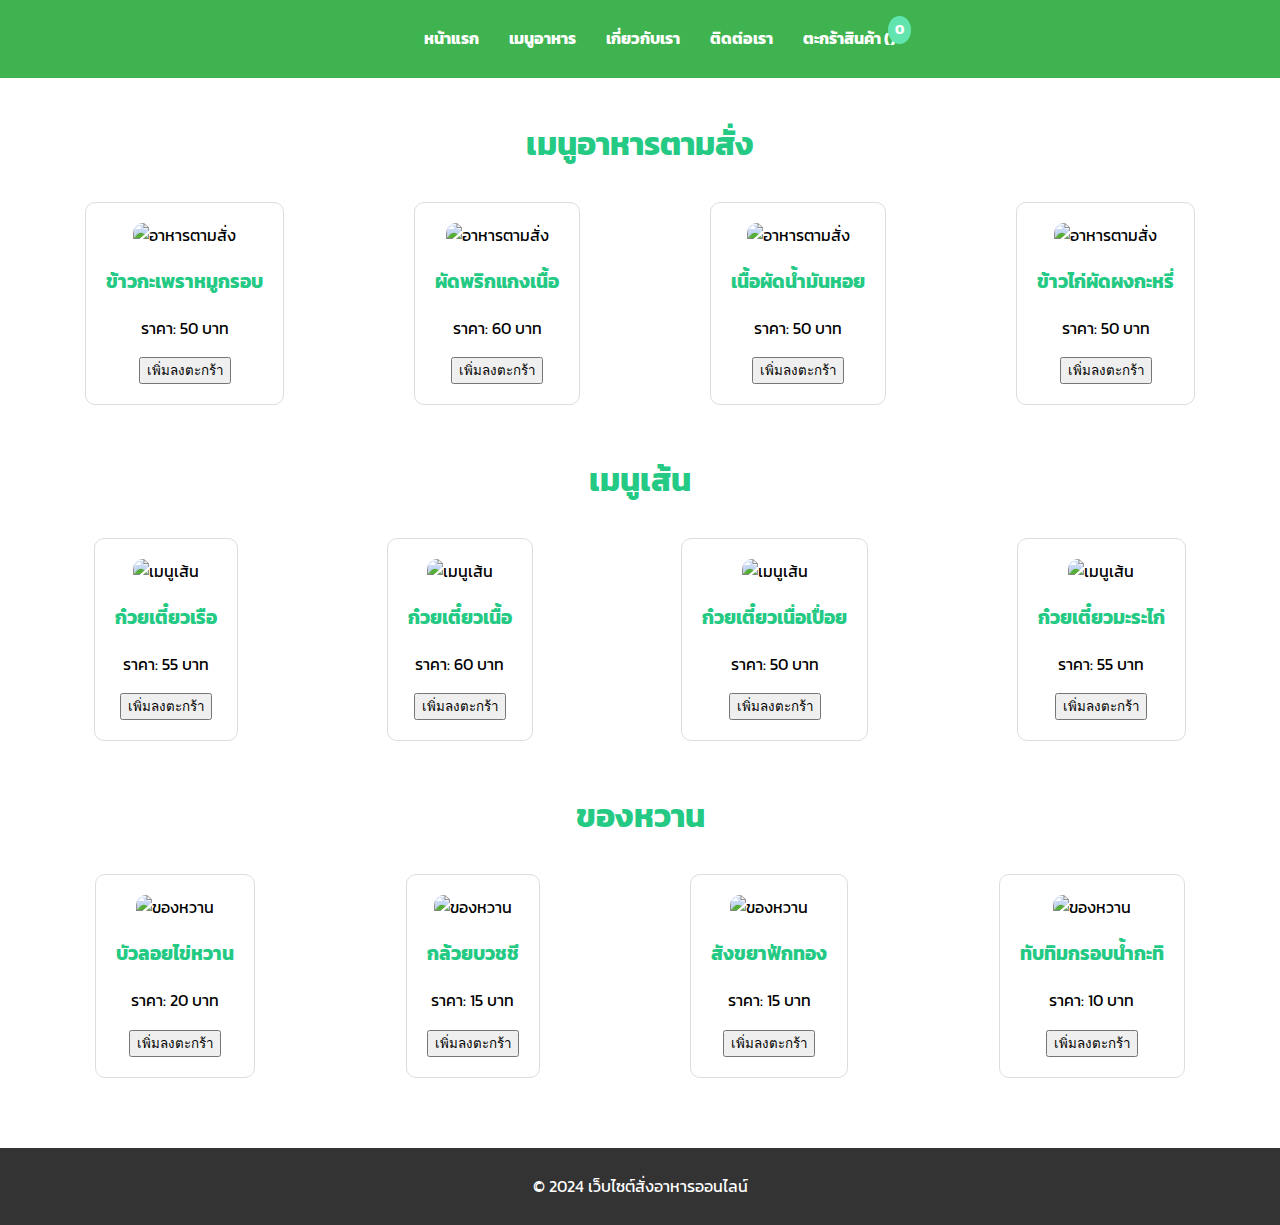
==== special-dishes.html @ 472b96eb "Initial commit" ====
<!DOCTYPE html>
<html lang="th">
<head>
    <meta charset="UTF-8">
    <meta name="viewport" content="width=device-width, initial-scale=1.0">
    <title>เมนูอาหารจานเด็ด</title>
    <link rel="stylesheet" href="styles.css">
    <link href="https://fonts.googleapis.com/css2?family=Kanit&display=swap" rel="stylesheet">
</head>
<body>
    <header>
        <nav>
            <ul>
                <li><a href="index.html">หน้าแรก</a></li>
                <li><a href="#special-dishes-1">เมนูอาหาร</a></li>
                <li><a href="#about">เกี่ยวกับเรา</a></li>
                <li><a href="#contact">ติดต่อเรา</a></li>
                <li><a href="#cart" class="cart-button">ตะกร้าสินค้า (<span id="cart-count">0</span>)</a></li>
            </ul>
        </nav>
    </header>

    <main>
        <section id="special-dishes-1">
            <h1>เมนูอาหารตามสั่ง</h1>
            <div class="food-menu">
                <div class="food-item" data-id="4" data-name="ข้าวกะเพราหมูกรอบ" data-price="50">
                    <img src="https://i.ytimg.com/vi/16Odh9KFPK0/maxresdefault.jpg" alt="อาหารตามสั่ง">
                    <h3>ข้าวกะเพราหมูกรอบ</h3>
                    <p>ราคา: 50 บาท</p>
                    <button class="add-to-cart">เพิ่มลงตะกร้า</button>
                </div>
                <div class="food-item" data-id="6" data-name="ผัดพริกแกงเนื้อ" data-price="60">
                    <img src="https://i.ytimg.com/vi/gWy__5cVqQQ/maxresdefault.jpg" alt="อาหารตามสั่ง">
                    <h3>ผัดพริกแกงเนื้อ</h3>
                    <p>ราคา: 60 บาท</p>
                    <button class="add-to-cart">เพิ่มลงตะกร้า</button>
                </div>
                <div class="food-item" data-id="7" data-name="นื้อผัดน้ำมันหอย" data-price="50">
                    <img src="https://food.mthai.com/app/uploads/2019/06/Stir-Fried-Beef-with-Oyster-Sauce-28.jpg" alt="อาหารตามสั่ง">
                    <h3>เนื้อผัดน้ำมันหอย</h3>
                    <p>ราคา: 50 บาท</p>
                    <button class="add-to-cart">เพิ่มลงตะกร้า</button>
                </div>
                <div class="food-item" data-id="8" data-name="ข้าวไก่ผัดผงกะหรี่" data-price="50">
                    <img src="https://img.wongnai.com/p/1920x0/2019/07/16/e78ae88eaec4418ea43f076ceeed060e.jpg" alt="อาหารตามสั่ง">
                    <h3>ข้าวไก่ผัดผงกะหรี่</h3>
                    <p>ราคา: 50 บาท</p>
                    <button class="add-to-cart">เพิ่มลงตะกร้า</button>
                </div>
            </div>
        </section>

        <section id="special-dishes-2">
            <h1>เมนูเส้น</h1>
            <div class="food-menu">
                <div class="food-item" data-id="9" data-name="ก๋วยเตี๋ยวเรือ" data-price="55">
                    <img src="https://eknoodle.com/wp-content/uploads/2022/12/44-1024x749.jpg" alt="เมนูเส้น">
                    <h3>ก๋วยเตี๋ยวเรือ</h3>
                    <p>ราคา: 55 บาท</p>
                    <button class="add-to-cart">เพิ่มลงตะกร้า</button>
                </div>
                <div class="food-item" data-id="10" data-name="ก๋วยเตี๋ยวเนื้อ" data-price="60">
                    <img src="https://static.amarintv.com/images/upload/editor/source/Program/longpung-guide/guide9/rotchunyeambeefnoodle/771918.jpg" alt="เมนูเส้น">
                    <h3>ก๋วยเตี๋ยวเนื้อ</h3>
                    <p>ราคา: 60 บาท</p>
                    <button class="add-to-cart">เพิ่มลงตะกร้า</button>
                </div>
                <div class="food-item" data-id="11" data-name="ก๋วยเตี๋ยวเนื่อเปื่อย" data-price="50">
                    <img src="https://f.ptcdn.info/803/061/000/pkvbkoz265l5UjnJDmN-o.jpg" alt="เมนูเส้น">
                    <h3>ก๋วยเตี๋ยวเนื่อเปื่อย</h3>
                    <p>ราคา: 50 บาท</p>
                    <button class="add-to-cart">เพิ่มลงตะกร้า</button>
                </div>
                <div class="food-item" data-id="12" data-name="ก๋วยเตี๋ยวมะระไก่" data-price="55">
                    <img src="https://i.ytimg.com/vi/LVdyK8YN6Ms/maxresdefault.jpg" alt="เมนูเส้น">
                    <h3>ก๋วยเตี๋ยวมะระไก่</h3>
                    <p>ราคา: 55 บาท</p>
                    <button class="add-to-cart">เพิ่มลงตะกร้า</button>
                </div>
            </div>
        </section>

        <section id="special-dishes-3">
            <h1>ของหวาน</h1>
            <div class="food-menu">
                <div class="food-item" data-id="13" data-name="บัวลอยไข่หวาน" data-price="20">
                    <img src="https://img.kapook.com/u/2022/wanwanat/1079595941.jpg" alt="ของหวาน">
                    <h3>บัวลอยไข่หวาน</h3>
                    <p>ราคา: 20 บาท</p>
                    <button class="add-to-cart">เพิ่มลงตะกร้า</button>
                </div>
                <div class="food-item" data-id="14" data-name="กล้วยบวชชี" data-price="15">
                    <img src="https://img.wongnai.com/p/1920x0/2019/11/24/6e46264e0f2e4a3c99dd65e1e4c9fbd9.jpg" alt="ของหวาน">
                    <h3>กล้วยบวชชี</h3>
                    <p>ราคา: 15 บาท</p>
                    <button class="add-to-cart">เพิ่มลงตะกร้า</button>
                </div>
                <div class="food-item" data-id="15" data-name="สังขยาฟักทอง" data-price="25">
                    <img src="https://agarmermaid.com/wp-content/uploads/2021/04/Depositphotos_105840872_l-2015-1-1024x682.jpg.webp" alt="ของหวาน">
                    <h3>สังขยาฟักทอง</h3>
                    <p>ราคา: 15 บาท</p>
                    <button class="add-to-cart">เพิ่มลงตะกร้า</button>
                </div>
                <div class="food-item" data-id="16" data-name="ทับทิมกรอบน้ำกะทิ" data-price="25">
                    <img src="https://agarmermaid.com/wp-content/uploads/2021/09/shutterstock_1538946746-1-1-1024x735.jpg.webp" alt="ของหวาน">
                    <h3>ทับทิมกรอบน้ำกะทิ</h3>
                    <p>ราคา: 10 บาท</p>
                    <button class="add-to-cart">เพิ่มลงตะกร้า</button>
                </div>
            </div>
        </section>
        
    </main>
    
    <div id="cart" class="cart-modal">
        <div class="cart-content">
            <h2>ตะกร้าสินค้าของคุณ</h2>
            <div id="cart-items"></div>
            <div id="cart-total"></div>
            <button id="checkout">สั่งซื้อสินค้า</button>
            <button id="close-cart">ปิดตะกร้า</button>
        </div>
    </div>

    <footer>
        <p>&copy; 2024 เว็บไซต์สั่งอาหารออนไลน์</p>
    </footer>

    <script src="script.js"></script>
</body>
</html>
---- styles.css ----
body {
    font-family: 'Kanit', sans-serif;
    margin: 0;
    padding: 0;
    box-sizing: border-box;
    line-height: 1.6;
}

header {
    background-color: #3eb34f;
    padding: 10px 0;
    color: #fff;
}

nav ul {
    display: flex;
    list-style-type: none;
    justify-content: center;
}

nav ul li {
    margin: 0 15px;
}

nav ul li a {
    text-decoration: none;
    color: #fff;
    font-weight: bold;
    transition: color 0.3s;
}

nav ul li a:hover {
    color: #ffe600;
}

.cart-button {
    position: relative;
}

.cart-button #cart-count {
    position: absolute;
    top: -10px;
    right: -15px;
    background-color: #62e4ae;
    border-radius: 50%;
    padding: 3px 7px;
    color: #fff;
    font-weight: bold;
    font-size: 14px;
}

main {
    padding: 20px;
    text-align: center;
}

section {
    margin-bottom: 40px;
}

h1, h2, h3 {
    color: #24c984;
}

.button {
    display: inline-block;
    background-color: #706a6e;
    color: #fff;
    padding: 10px 20px;
    text-decoration: none;
    border-radius: 5px;
    transition: background-color 0.3s;
}

.button:hover {
    background-color: #e0432b;
}

.food-menu {
    display: flex;
    justify-content: space-around;
    flex-wrap: wrap;
}

.food-item {
    border: 1px solid #ddd;
    border-radius: 10px;
    padding: 20px;
    margin: 10px;
    max-width: 300px;
    text-align: center;
}

.food-item img {
    width: 100%;
    height: auto;
    border-radius: 10px;
}

.cart-modal {
    display: none; /* Hidden by default */
    position: fixed;
    z-index: 1000;
    left: 0;
    top: 0;
    width: 100%;
    height: 100%;
    overflow: auto;
    background-color: rgba(0, 0, 0, 0.4);
    padding-top: 60px;
}

.cart-content {
    background-color: #fefefe;
    margin: 5% auto;
    padding: 20px;
    border: 1px solid #888;
    width: 80%;
    max-width: 600px;
    text-align: center;
    border-radius: 10px;
}

#cart-items {
    margin-bottom: 20px;
}

.cart-item {
    display: flex;
    justify-content: space-between;
    align-items: center;
    margin-bottom: 10px;
    padding: 10px;
    border-bottom: 1px solid #ddd;
}

.cart-item p {
    margin: 0;
    flex: 1;
}

.cart-item .remove-item {
    cursor: pointer;
    color: red;
}

#cart-total {
    font-weight: bold;
    margin-bottom: 20px;
}

#checkout {
    background-color: #ff5733;
    color: #fff;
    padding: 10px 20px;
    border: none;
    border-radius: 5px;
    cursor: pointer;
    margin-right: 10px;
}

#close-cart {
    background-color: #ccc;
    color: #333;
    padding: 10px 20px;
    border: none;
    border-radius: 5px;
    cursor: pointer;
}

footer {
    background-color: #333;
    color: #fff;
    padding: 10px 0;
    text-align: center;
}

#special-dishes:nth-of-type(1) {
    background-color: #f8f8f8;
    padding: 20px;
}

#special-dishes:nth-of-type(2) {
    background-color: #e8e8e8;
    padding: 20px;
}

#special-dishes:nth-of-type(3) {
    background-color: #d8d8d8;
    padding: 20px;
}

#special-dishes:nth-of-type(1) {
    border: 2px solid #ff9999;
    background-color: #fff0f0;
    padding: 20px;
    border-radius: 10px;
    margin-bottom: 20px;
}

#special-dishes:nth-of-type(2) {
    border: 2px solid #99ccff;
    background-color: #f0f8ff;
    padding: 20px;
    border-radius: 10px;
    margin-bottom: 20px;
}

#special-dishes:nth-of-type(3) {
    border: 2px solid #99ff99;
    background-color: #f0fff0;
    padding: 20px;
    border-radius: 10px;
    margin-bottom: 20px;
}
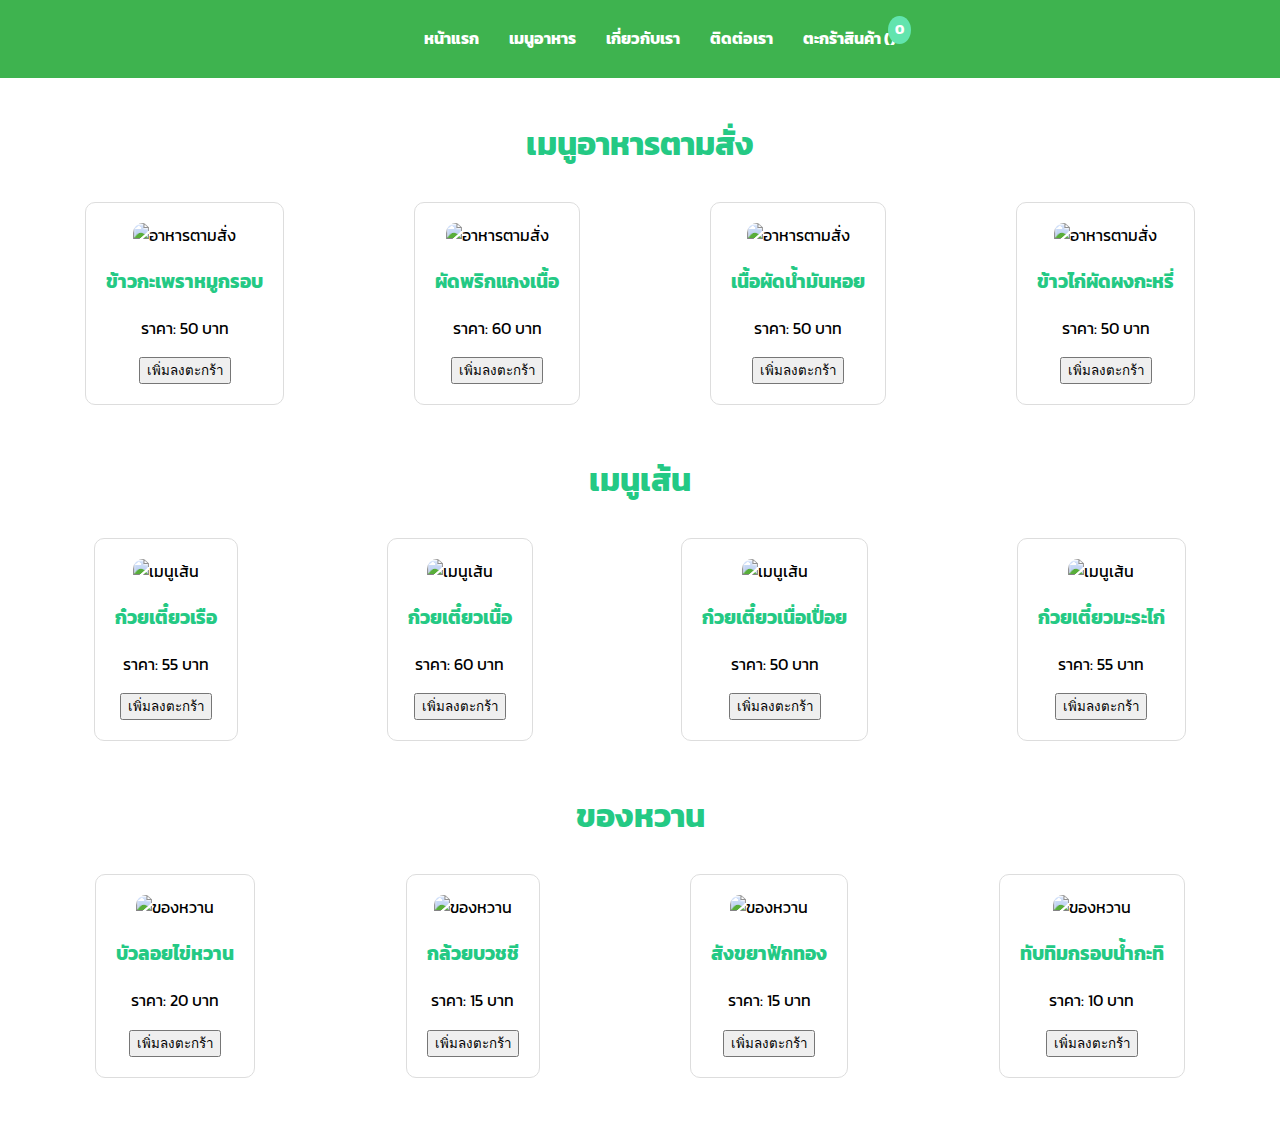
==== commit 1e553452: "fix" ====
--- a/special-dishes.html
+++ b/special-dishes.html
@@ -123,10 +123,6 @@
         </div>
     </div>
 
-    <footer>
-        <p>&copy; 2024 เว็บไซต์สั่งอาหารออนไลน์</p>
-    </footer>
-
     <script src="script.js"></script>
 </body>
 </html>
